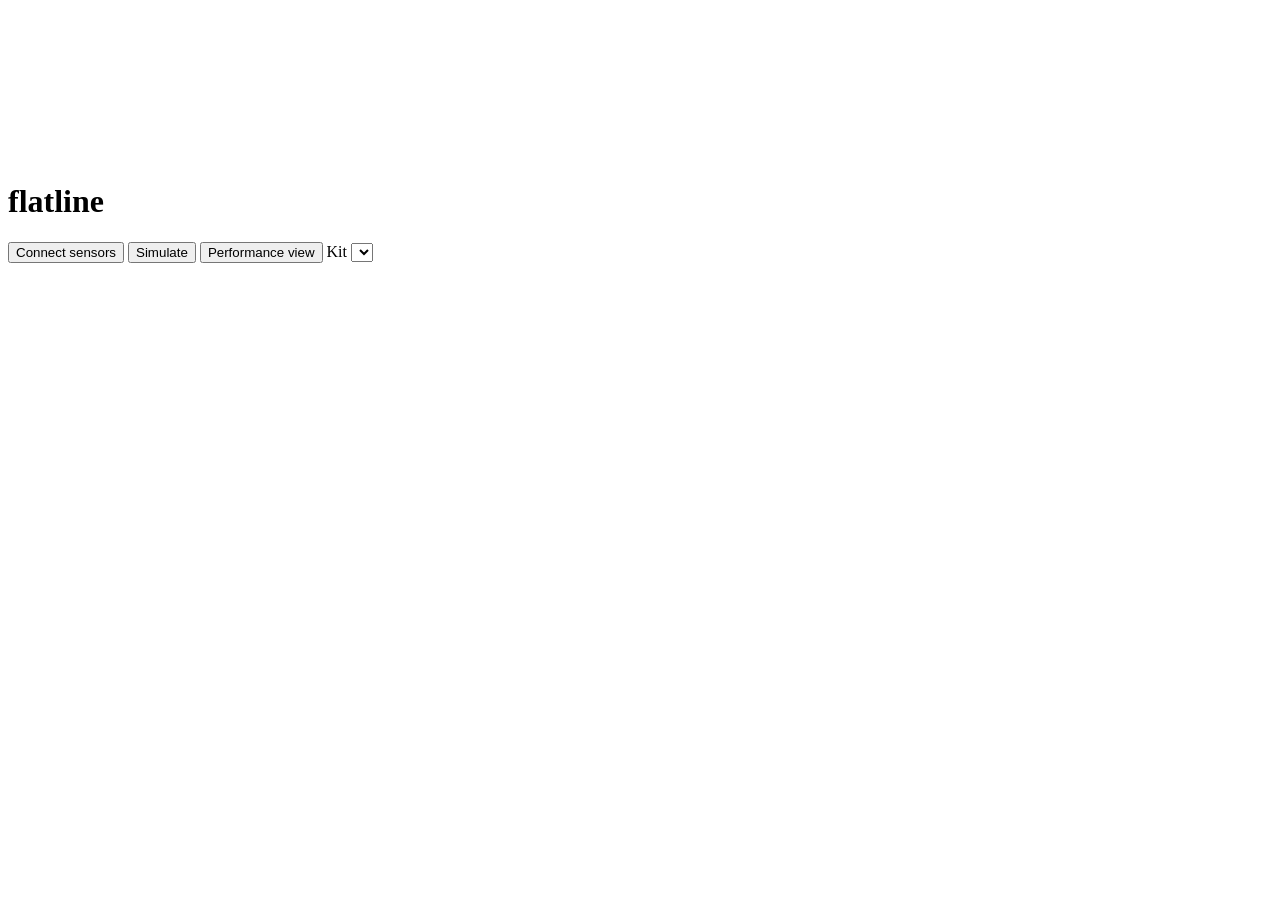
==== web/index.html @ b3998e9e "feat: Pi genre button, click-to-start stand-in heartbeats; remove Save log Co-Authored-By: Claude Fa" ====
<!doctype html>
<html lang="en">
<head>
  <meta charset="utf-8">
  <meta name="viewport" content="width=device-width, initial-scale=1">
  <title>flatline</title>
  <link rel="stylesheet" href="ui/style.css">
</head>
<body>
  <main>
    <canvas id="gl" aria-hidden="true"></canvas>
    <canvas id="stage" aria-hidden="true"></canvas>
    <div id="text" aria-hidden="true"></div>
    <header>
      <h1>flatline</h1>
      <div class="controls">
        <button id="connect" class="primary" type="button">Connect sensors</button>
        <button id="sim" type="button">Simulate</button>
        <button id="fs" type="button" title="Fullscreen, controls hidden (F)">Performance view</button>
        <label class="kit">Kit <select id="kit"></select></label>
        <p id="status" data-state="idle" role="status"></p>
      </div>
    </header>
    <div id="banner" hidden>
      <span id="bmsg"></span>
      <button id="reconnect" type="button">Reconnect</button>
    </div>
    <div id="hint">
      <p id="idle" hidden>Connect the sensors, or press Simulate to hear a demo.</p>
      <p id="unsup" hidden>Use Chrome or Edge to connect sensors. Simulate still works.</p>
    </div>
    <div id="err" role="alert"></div>
    <ul id="sr" class="sr" aria-label="Players"></ul>
  </main>
  <script type="module" src="main.js"></script>
</body>
</html>
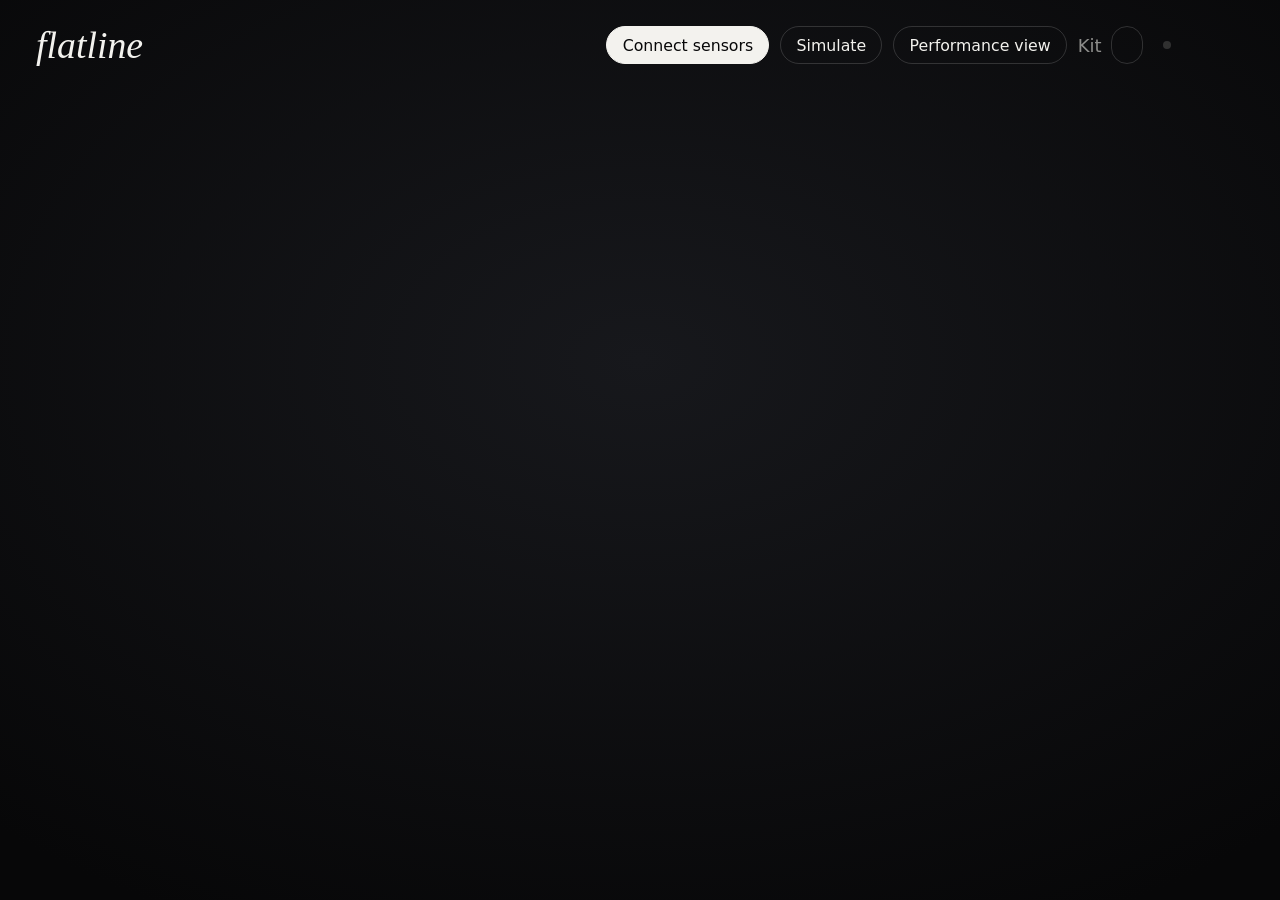
==== commit 6d81b3ca: "feat: hide BPM until stable, average-heart tempo rules, tempo readouts, OLED mirrors the dashboard -" ====
--- a/web/index.html
+++ b/web/index.html
@@ -25,6 +25,10 @@
       <span id="bmsg"></span>
       <button id="reconnect" type="button">Reconnect</button>
     </div>
+    <dl id="tempo" hidden>
+      <div><dt>song bpm</dt><dd id="songbpm">--</dd></div>
+      <div><dt>avg heart bpm</dt><dd id="avgbpm">--</dd></div>
+    </dl>
     <div id="hint">
       <p id="idle" hidden>Connect the sensors, or press Simulate to hear a demo.</p>
       <p id="unsup" hidden>Use Chrome or Edge to connect sensors. Simulate still works.</p>
--- a/web/ui/style.css
+++ b/web/ui/style.css
@@ -0,0 +1,79 @@
+@font-face { font-family: Fraunces; font-style: normal; font-weight: 100 900; font-display: swap;
+  src: url(fonts/fraunces-latin-wght-normal.woff2) format("woff2"); }
+@font-face { font-family: Fraunces; font-style: italic; font-weight: 100 900; font-display: swap;
+  src: url(fonts/fraunces-latin-wght-italic.woff2) format("woff2"); }
+@font-face { font-family: Nunito; font-style: normal; font-weight: 200 1000; font-display: swap;
+  src: url(fonts/nunito-latin-wght-normal.woff2) format("woff2"); }
+
+:root {
+  --drums: #ff3b1f; --bass: #1f6bff; --lead: #ffd400; --pad: #ff2d87; --other: #9fe6c4;
+  --bg: #070708; --bg2: #17181c; --text: #f3f2ee; --muted: rgb(243 242 238 / .56); --line: rgb(243 242 238 / .16);
+  --num: Fraunces, Georgia, serif; --ui: Nunito, system-ui, sans-serif; --radius: 999px;
+  --title: italic 400 calc(4.2 * var(--u)) Fraunces, Georgia, serif; --title-track: 0; --num-w: 400; --num-track: -.01em; --lab-style: italic;
+  --u: 1vh;
+}
+
+* { box-sizing: border-box; }
+html, body { height: 100%; margin: 0; overflow: hidden; }
+body { font: 400 calc(2 * var(--u)) var(--ui); background: #1b1b1d; }
+main { position: fixed; inset: 0; color: var(--text); overflow: hidden;
+  background: radial-gradient(ellipse 75% 70% at 50% 40%, var(--bg2), var(--bg)); }
+main canvas { position: absolute; inset: 0; width: 100%; height: 100%; display: block; }
+#gl { pointer-events: none; }
+#stage { pointer-events: auto; }
+
+header { position: absolute; inset: 0 0 auto 0; height: calc(10 * var(--u)); display: flex; align-items: center; justify-content: space-between;
+  padding: 0 calc(4 * var(--u)); z-index: 2; }
+h1 { margin: 0; font: var(--title); letter-spacing: var(--title-track); }
+.controls { display: flex; align-items: center; gap: calc(1.2 * var(--u)); }
+.controls button, .controls select, #banner button { font: 500 calc(1.75 * var(--u)) var(--ui); color: var(--text); background: transparent;
+  border: 1px solid var(--line); border-radius: var(--radius); padding: calc(.9 * var(--u)) calc(1.7 * var(--u)); cursor: pointer;
+  transition: border-color .15s, background-color .15s, transform .1s; }
+.controls select { appearance: none; }
+select option { color: #000; }
+.controls button:hover:not(:disabled), .controls select:hover, #banner button:hover { border-color: var(--text); }
+.controls button:active, #banner button:active { transform: translateY(1px); }
+.controls .primary { background: var(--text); color: var(--bg); border-color: var(--text); }
+.controls .primary:hover { background: color-mix(in srgb, var(--text) 86%, var(--bg)); }
+.controls button:focus-visible, .controls select:focus-visible, #banner button:focus-visible { outline: 2px solid var(--text); outline-offset: 2px; }
+button:disabled { opacity: .4; cursor: default; }
+.kit { color: var(--muted); display: flex; align-items: center; gap: 1vh; }
+
+#status { margin: 0 0 0 calc(1 * var(--u)); font: 400 calc(1.75 * var(--u)) var(--ui); color: var(--muted); display: flex; align-items: center; gap: calc(.8 * var(--u)); min-width: calc(9 * var(--u)); }
+#status::before { content: ""; width: calc(.9 * var(--u)); height: calc(.9 * var(--u)); border-radius: 50%; background: var(--line); }
+#status[data-state=running] { color: var(--text); }
+#status[data-state=running]::before { background: var(--text); }
+#status[data-state=disconnected], #status[data-state=error] { color: var(--text); }
+
+#banner { position: absolute; z-index: 3; top: calc(11 * var(--u)); left: 50%; transform: translateX(-50%); display: flex; align-items: center; gap: calc(2 * var(--u));
+  padding: calc(.8 * var(--u)) calc(.8 * var(--u)) calc(.8 * var(--u)) calc(2.2 * var(--u)); border-radius: var(--radius);
+  font: 400 calc(1.75 * var(--u)) var(--ui); background: color-mix(in srgb, var(--bg2) 88%, var(--text)); border: 1px solid var(--line); }
+#banner[hidden], #hint p[hidden], #reconnect[hidden] { display: none; }
+
+#text { position: absolute; inset: 0; z-index: 1; pointer-events: none; }
+.bpm, .lab { position: absolute; white-space: nowrap; line-height: 1; }
+.bpm { font-family: var(--num); font-weight: var(--num-w); letter-spacing: var(--num-track); font-variant-numeric: tabular-nums; }
+.lab { font-family: var(--num); font-style: var(--lab-style); color: var(--muted); }
+.bpm.off { color: var(--line); }
+/* finger on, BPM still calibrating: the digits are hidden and a soft bar the size of the number shimmers in their place */
+.bpm.ghost { color: transparent; border-radius: .18em; background: linear-gradient(100deg, var(--line) 30%, var(--muted) 50%, var(--line) 70%) 0 0 / 300% 100%;
+  animation: ghost 1.6s linear infinite; opacity: .55; }
+@keyframes ghost { from { background-position: 100% 0; } to { background-position: 0 0; } }
+#tempo { position: absolute; z-index: 1; top: calc(11.5 * var(--u)); left: 0; right: 0; margin: 0; display: flex; justify-content: center; gap: calc(5 * var(--u)); pointer-events: none; }
+#tempo[hidden] { display: none; }
+#tempo div { display: flex; align-items: baseline; gap: calc(1 * var(--u)); }
+#tempo dt { font: var(--lab-style) 400 calc(1.9 * var(--u)) var(--num); color: var(--muted); }
+#tempo dd { margin: 0; min-width: 3ch; font: var(--num-w) calc(3.4 * var(--u)) var(--num); letter-spacing: var(--num-track); font-variant-numeric: tabular-nums; }
+.perf #tempo { top: calc(4 * var(--u)); }
+#hint { position: absolute; left: 0; right: 0; top: calc(75 * var(--u)); margin: 0; text-align: center; pointer-events: none; }
+#hint p { margin: 0; color: var(--muted); font: var(--lab-style) 400 calc(2.3 * var(--u)) var(--num); }
+#err { position: absolute; inset: 40% 10% auto; z-index: 9; font: 14px ui-monospace, monospace; color: #f66; white-space: pre-wrap; }
+
+.sr { position: absolute; top: 0; left: 0; width: 1px; height: 1px; overflow: hidden; clip-path: inset(50%); margin: 0; padding: 0; }
+
+.perf header, .perf #banner { display: none; }
+.still, .still * { cursor: none !important; }
+
+@media (prefers-reduced-motion: reduce) {
+  * { transition: none !important; animation-duration: .01ms !important; scroll-behavior: auto !important; } /* canvas motion: see rm in stage.js */
+}
